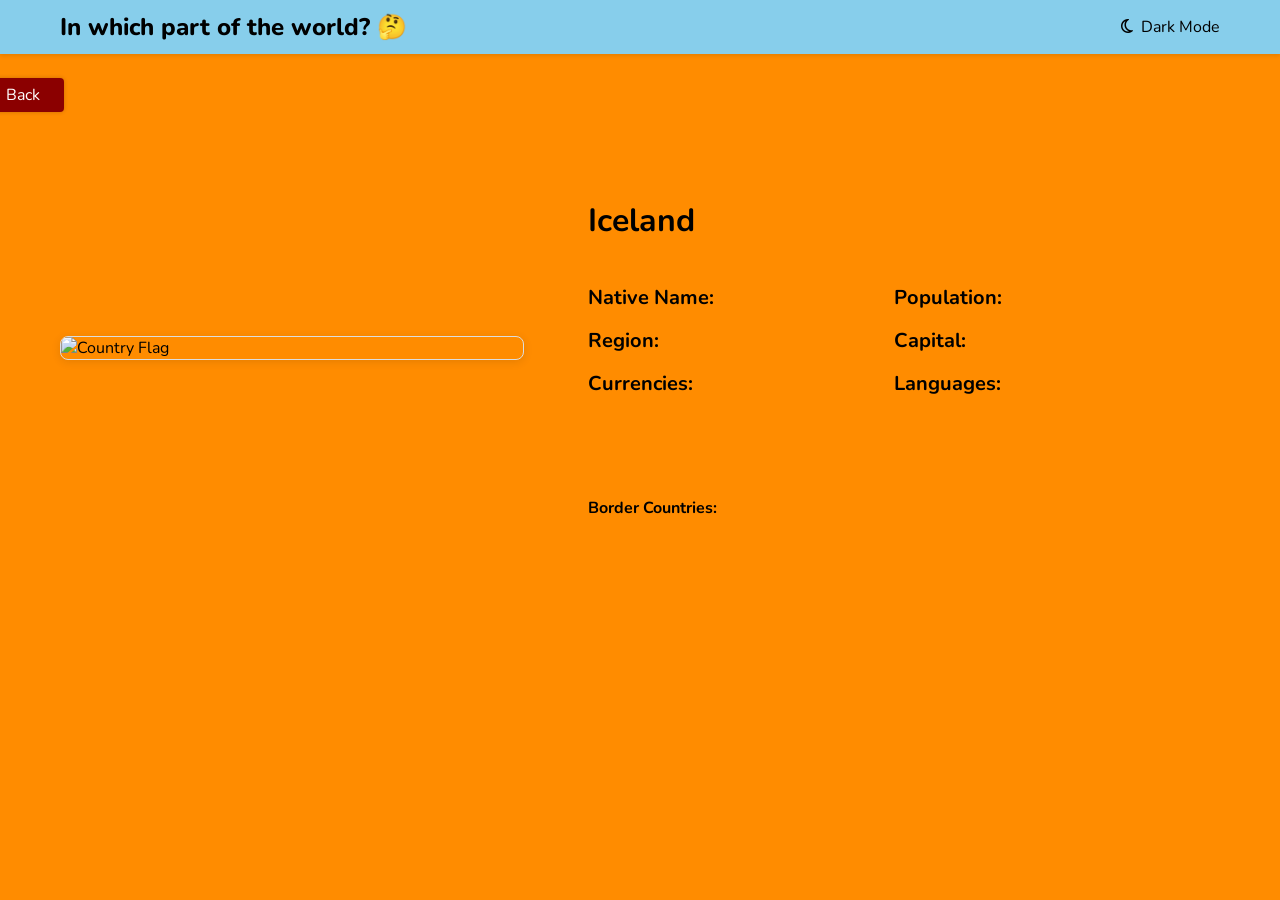
==== country.html @ f910740d "Add files via upload" ====
<!DOCTYPE html>
<html lang="en">
<head>
    <meta charset="UTF-8" />
    <meta http-equiv="X-UA-Compatible" content="IE=edge" />
    <meta name="viewport" content="width=device-width, initial-scale=1.0" />
    <title>Country</title>
    <link
      rel="stylesheet"
      href="https://cdnjs.cloudflare.com/ajax/libs/font-awesome/6.3.0/css/all.min.css"
      integrity="sha512-SzlrxWUlpfuzQ+pcUCosxcglQRNAq/DZjVsC0lE40xsADsfeQoEypE+enwcOiGjk/bSuGGKHEyjSoQ1zVisanQ=="
      crossorigin="anonymous"
      referrerpolicy="no-referrer"
    />
    <link
      href="https://fonts.googleapis.com/css?family=Nunito:300,regular,500,600,700,800"
      rel="stylesheet"
    />
    <link rel="stylesheet" href="style.css" />
    <link rel="stylesheet" href="country.css" />
    <script src="country.js" defer></script>
</head>
<body>
    <header class="header-container">
        <div class="header-content">
            <h2 class="title"><a href="/">In which part of the world? 🤔</a></h2>
            <p class="theme-changer"><i class="fa-regular fa-moon"></i>&nbsp;&nbsp;Dark Mode</p>
        </div>
    </header>
    <main>
        <div class="country-details-container">
            <span class="back-button" onclick="history.back()">
                <i class="fa-solid fa-arrow-left"></i>&nbsp; Back
            </span>
            <div class="country-details">
                <img src="" alt="Country Flag" />
                <div class="details-text-container">
                    <h1>Iceland</h1>
                    <div class="details-text">
                        <p><b>Native Name: </b><span class="native-name"></span></p>
                        <p><b>Population: </b><span class="population"></span></p>
                        <p><b>Region: </b><span class="region"></span></p>
                        <p><b>Capital: </b><span class="capital"></span></p>
                        <p><b>Currencies: </b><span class="currencies"></span></p>
                        <p><b>Languages: </b><span class="languages"></span></p>
                    </div>
                    <div class="border-countries"><b>Border Countries: </b>&nbsp;</div>
                </div>
            </div>
        </div>
    </main>
</body>
</html>
---- style.css ----
* {
    box-sizing: border-box;
}

body {
    background-color: darkorange;
    --text-color: black;
    --elements-color: white;
    margin: 0;
    font-family: Nunito, sans-serif;
    background-position: center; /* Center the image */
    color: var(--text-color);
}

body.dark {
    --background-color: hsl(207, 26%, 17%); 
    --text-color: white;
    --elements-color: hsl(209, 23%, 22%);
}

main {
    padding: 24px;
}

a {
    text-decoration-line: none;
    color: inherit;
}

.header-container {
    box-shadow: 0 2px 4px 0px rgba(0, 0, 0, 0.1);
    padding-inline: 24px;
    background-color: skyblue; /* Set header color to sky blue */
}

.header-content {
    display: flex;
    align-items: center;
    justify-content: space-between;
    max-width: 1200px;
    margin-inline: auto;
}

.title {
    font-weight: 800;
}

.theme-changer {
    cursor: pointer;
}

.countries-container {
    max-width: 1200px;
    margin-top: 16px;
    display: flex;
    gap: 64px;
    flex-wrap: wrap;
    margin-inline: auto;
    justify-content: space-between;
}

/* Updated country-card styles to make the container rounded */
.country-card {
    display: inline-block;
    width: 250px;
    border-radius: 50%; /* Changed to fully rounded shape */
    overflow: hidden;
    padding: 24px; /* Adjusted padding for rounded container */
    box-shadow: 0 0 8px 0px rgba(0, 0, 0, 0.2);
    transition: all 0.2s ease-in-out;
    background-color: var(--elements-color);
    text-align: center; /* Center text for rounded layout */
}

.country-card:hover {
    transform: scale(1.03);
    box-shadow: 0 0 16px 0px rgba(0, 0, 0, 0.2);
}

/* Adjust image inside the country-card to be circular */
.country-card img {
    width: 80px;
    height: 80px;
    border-radius: 50%; /* Rounded image inside the container */
    object-fit: cover;
    margin-bottom: 16px;
}

.card-title {
    font-size: 18px;
    margin-block: 16px;
}

.card-text {
    padding-inline: 16px;
}

.card-text p {
    margin-block: 8px;
}

.search-filter-container {
    max-width: 1200px;
    margin-inline: auto;
    margin-top: 16px;
    margin-bottom: 48px;
    display: flex;
    justify-content: center; /* Center the content */
    gap: 24px; /* Add some space between elements */
}

.search-and-filter {
    display: flex; /* Align items horizontally */
    align-items: center; /* Center vertically */
}

.search-container {
    display: flex; /* Flexbox to align input */
    align-items: center;
    box-shadow: 0 0 8px 0px rgba(0, 0, 0, 0.15);
    max-width: 350px;
    width: 100%;
    border-radius: 4px;
    overflow: hidden;
    background-color: #f5f5dc; /* Cream color for the search container */
    color: var(--text-color);
}

.search-container input {
    border: none;
    outline: none;
    padding: 16px;
    width: 100%; /* Full width for the input */
    background-color: inherit;
    color: inherit;
}

.search-container input::placeholder {
    color: #999;
}

/* Styles for filter by region button */
.filter-by-region {
    width: 250px;
    padding: 16px;
    border: none;
    outline: none;
    box-shadow: 0 0 8px 0px rgba(0, 0, 0, 0.15);
    border-radius: 4px;
    background-color: lightgreen; /* Pink color for the filter button */
    color: black;
    cursor: pointer;
    transition: background-color 0.3s ease;
}

.filter-by-region:hover {
    background-color: white; /* Change to white on hover */
}

@media (max-width: 768px) {
    .countries-container {
        justify-content: center;
    }

    .title {
        font-size: 16px;
    }

    .header-content p {
        font-size: 12px;
    }

    .search-filter-container {
        flex-direction: column;
    }
}
---- country.css ----
/* General Styles */
body {
    font-family: 'Nunito', sans-serif;
    margin: 0;
    padding: 0;
}

main {
    padding: 20px;
}

.header-container {
    box-shadow: 0 2px 4px 0px rgba(0, 0, 0, 0.1);
    padding-inline: 24px;
    background-color: skyblue; /* Header color */
}

.header-content {
    display: flex;
    justify-content: space-between;
    align-items: center;
    padding: 0 20px;
    max-width: 1200px;
    margin: 0 auto;
}

h2.title {
    margin: 0;
}

main {
    max-width: 1200px;
    margin: 40px auto;
}

/* Container for Country Details */
.country-details-container {
    max-width: 1200px;
    margin-inline: auto;
    margin-top: 32px;
    position: relative; /* Added for back button adjustment */
}

/* Back Button */
.back-button {
    padding: 6px 24px;
    box-shadow: 0 0 4px rgba(0, 0, 0, 0.2);
    border-radius: 4px;
    cursor: pointer;
    background-color: darkred; /* Brown back button */
    font-size: 16px;
    color: white; /* White text for contrast */
    display: inline-block;
    text-align: center;
    position: absolute;
    top: -100px; /* Moved upwards */
    left: -100px; /* Moved towards the left */
}

/* Country Details Layout */
.country-details {
    display: flex;
    align-items: center;
    gap: 64px;
    margin-top: 64px;
}

/* Country Flag */
.country-details img {
    width: 40%;
    border: 1px solid #ddd;
    border-radius: 8px;
    box-shadow: 0 2px 10px rgba(0, 0, 0, 0.1);
}

/* Country Info Text */
.details-text-container {
    flex-basis: 50%;
    display: flex;
    flex-direction: column;
    gap: 20px;
}

h1.country-name {
    font-size: 36px; /* Increased from 32px to 36px */
    margin-bottom: 20px;
}

/* Two-Column Layout for Country Details */
.details-text {
    display: grid;
    grid-template-columns: 1fr 1fr; /* Two equal columns */
    gap: 16px 32px; /* Gap between rows and columns */
    margin-bottom: 32px; /* Add space below */
}

.details-text p {
    margin: 0;
    font-size: 20px; /* Increased from 16px to 18px */
}

/* Border Countries */
.border-countries {
    margin-top: 48px;
    display: flex;
    align-items: flex-start;
    flex-wrap: wrap;
    gap: 8px;
}

.border-countries a {
    padding: 4px 16px;
    box-shadow: 0 0 4px rgba(0, 0, 0, 0.2);
    border-radius: 4px;
    font-size: 16px; /* Increased from 14px to 16px */
    background-color: var(--elements-color);
    color: var(--text-color);
}

/* Responsive Layout */
@media (max-width: 940px) {
    .country-details {
        flex-direction: column;
        align-items: flex-start;
        margin-top: 32px;
        gap: 16px;
    }

    .details-text {
        grid-template-columns: 1fr; /* Single column on smaller screens */
        gap: 16px;
    }

    .country-details img {
        width: 100%;
        max-width: 400px;
    }

    /* Adjust back button for smaller screens */
    .back-button {
        top: 20px; /* Slightly moved back button upwards */
        left: 20px; /* Moved towards the left */
    }
}
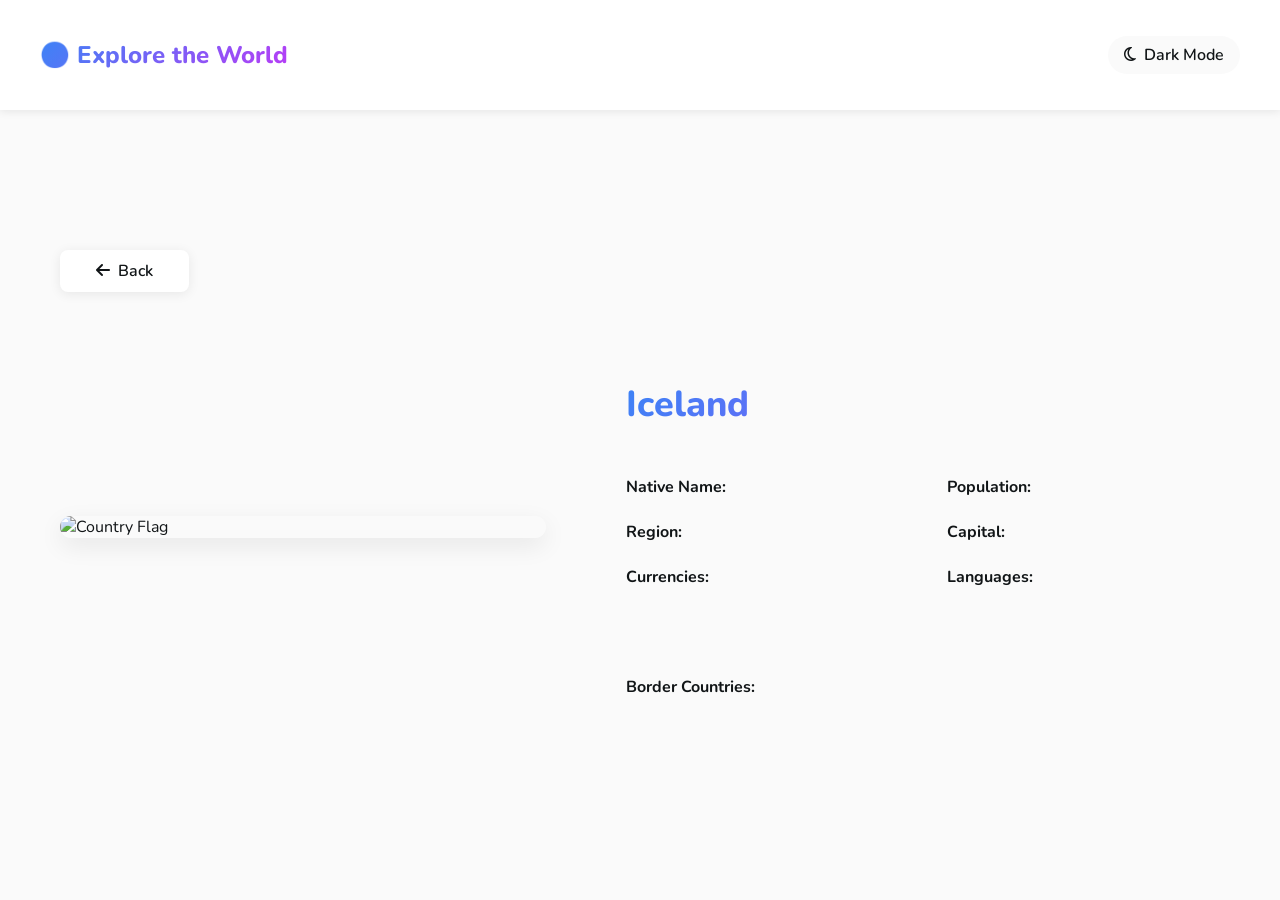
==== commit 091ffe4d: "Update country.html" ====
--- a/country.html
+++ b/country.html
@@ -23,8 +23,8 @@
 <body>
     <header class="header-container">
         <div class="header-content">
-            <h2 class="title"><a href="/">In which part of the world? 🤔</a></h2>
-            <p class="theme-changer"><i class="fa-regular fa-moon"></i>&nbsp;&nbsp;Dark Mode</p>
+            <h2 class="title"><a href="/index.html">🌍 Explore the World</a></h2>
+            <p class="theme-changer"><i class="fa-regular fa-moon"></i>&nbsp;&nbsp;<span class="theme-text">Dark Mode</span></p>
         </div>
     </header>
     <main>
--- a/style.css
+++ b/style.css
@@ -3,19 +3,24 @@
 }
 
 body {
-    background-color: darkorange;
-    --text-color: black;
-    --elements-color: white;
+    --background-color: hsl(0, 0%, 98%);
+    --text-color: hsl(200, 15%, 8%);
+    --elements-color: hsl(0, 0%, 100%);
+    --shadow-color: rgba(0, 0, 0, 0.08);
+    --accent-color: hsl(217, 91%, 60%);
     margin: 0;
     font-family: Nunito, sans-serif;
-    background-position: center; /* Center the image */
+    background-color: var(--background-color);
     color: var(--text-color);
+    transition: background-color 0.3s ease, color 0.3s ease;
 }
 
 body.dark {
     --background-color: hsl(207, 26%, 17%); 
-    --text-color: white;
+    --text-color: hsl(0, 0%, 100%);
     --elements-color: hsl(209, 23%, 22%);
+    --shadow-color: rgba(0, 0, 0, 0.3);
+    --accent-color: hsl(217, 91%, 70%);
 }
 
 main {
@@ -28,9 +33,13 @@
 }
 
 .header-container {
-    box-shadow: 0 2px 4px 0px rgba(0, 0, 0, 0.1);
+    box-shadow: 0 2px 8px var(--shadow-color);
     padding-inline: 24px;
-    background-color: skyblue; /* Set header color to sky blue */
+    background-color: var(--elements-color);
+    transition: background-color 0.3s ease, box-shadow 0.3s ease;
+    position: sticky;
+    top: 0;
+    z-index: 100;
 }
 
 .header-content {
@@ -39,138 +48,151 @@
     justify-content: space-between;
     max-width: 1200px;
     margin-inline: auto;
+    padding: 20px 0;
 }
 
 .title {
     font-weight: 800;
+    font-size: 24px;
+    background: linear-gradient(135deg, var(--accent-color), hsl(280, 91%, 60%));
+    -webkit-background-clip: text;
+    -webkit-text-fill-color: transparent;
+    background-clip: text;
+    transition: all 0.3s ease;
+}
+
+.title:hover {
+    transform: scale(1.02);
 }
 
 .theme-changer {
     cursor: pointer;
+    transition: opacity 0.2s ease, transform 0.2s ease;
+    font-weight: 600;
+    padding: 8px 16px;
+    border-radius: 20px;
+    background-color: var(--background-color);
+}
+
+.theme-changer:hover {
+    opacity: 0.8;
+    transform: translateY(-2px);
 }
 
 .countries-container {
     max-width: 1200px;
     margin-top: 16px;
-    display: flex;
-    gap: 64px;
-    flex-wrap: wrap;
+    display: grid;
+    grid-template-columns: repeat(auto-fill, minmax(260px, 1fr));
+    gap: 40px;
     margin-inline: auto;
-    justify-content: space-between;
 }
 
-/* Updated country-card styles to make the container rounded */
 .country-card {
     display: inline-block;
-    width: 250px;
-    border-radius: 50%; /* Changed to fully rounded shape */
+    border-radius: 12px;
     overflow: hidden;
-    padding: 24px; /* Adjusted padding for rounded container */
-    box-shadow: 0 0 8px 0px rgba(0, 0, 0, 0.2);
-    transition: all 0.2s ease-in-out;
+    box-shadow: 0 4px 16px var(--shadow-color);
+    transition: all 0.3s cubic-bezier(0.4, 0, 0.2, 1);
     background-color: var(--elements-color);
-    text-align: center; /* Center text for rounded layout */
 }
 
 .country-card:hover {
-    transform: scale(1.03);
-    box-shadow: 0 0 16px 0px rgba(0, 0, 0, 0.2);
+    transform: translateY(-8px);
+    box-shadow: 0 12px 24px var(--shadow-color);
 }
 
-/* Adjust image inside the country-card to be circular */
 .country-card img {
-    width: 80px;
-    height: 80px;
-    border-radius: 50%; /* Rounded image inside the container */
+    width: 100%;
+    height: 180px;
     object-fit: cover;
-    margin-bottom: 16px;
+    transition: transform 0.3s ease;
+}
+
+.country-card:hover img {
+    transform: scale(1.05);
 }
 
 .card-title {
-    font-size: 18px;
+    font-size: 20px;
+    font-weight: 800;
     margin-block: 16px;
+    color: var(--accent-color);
 }
 
 .card-text {
-    padding-inline: 16px;
+    padding: 24px;
+    padding-top: 16px;
 }
 
 .card-text p {
-    margin-block: 8px;
+    margin-block: 10px;
+    font-size: 14px;
+    line-height: 1.6;
 }
 
 .search-filter-container {
     max-width: 1200px;
     margin-inline: auto;
-    margin-top: 16px;
+    margin-top: 32px;
     margin-bottom: 48px;
     display: flex;
-    justify-content: center; /* Center the content */
-    gap: 24px; /* Add some space between elements */
+    justify-content: center;
+    align-items: center;
 }
 
-.search-and-filter {
-    display: flex; /* Align items horizontally */
-    align-items: center; /* Center vertically */
+.filter-by-region {
+    width: 500px;
+    padding: 18px 24px;
+    border: none;
+    outline: none;
+    box-shadow: 0 2px 12px var(--shadow-color);
+    border-radius: 8px;
+    background-color: var(--elements-color);
+    color: var(--text-color);
+    cursor: pointer;
+    transition: all 0.3s ease;
+    font-family: inherit;
+    font-size: 16px;
+    font-weight: 600;
+    text-align: center;
 }
 
-.search-container {
-    display: flex; /* Flexbox to align input */
-    align-items: center;
-    box-shadow: 0 0 8px 0px rgba(0, 0, 0, 0.15);
-    max-width: 350px;
-    width: 100%;
-    border-radius: 4px;
-    overflow: hidden;
-    background-color: #f5f5dc; /* Cream color for the search container */
-    color: var(--text-color);
-}
-
-.search-container input {
-    border: none;
-    outline: none;
-    padding: 16px;
-    width: 100%; /* Full width for the input */
-    background-color: inherit;
-    color: inherit;
-}
-
-.search-container input::placeholder {
-    color: #999;
-}
-
-/* Styles for filter by region button */
-.filter-by-region {
-    width: 250px;
-    padding: 16px;
-    border: none;
-    outline: none;
-    box-shadow: 0 0 8px 0px rgba(0, 0, 0, 0.15);
-    border-radius: 4px;
-    background-color: lightgreen; /* Pink color for the filter button */
-    color: black;
-    cursor: pointer;
-    transition: background-color 0.3s ease;
+.filter-by-region option {
+    text-align: center;
+    padding: 12px;
 }
 
 .filter-by-region:hover {
-    background-color: white; /* Change to white on hover */
+    box-shadow: 0 4px 20px var(--shadow-color);
+    transform: translateY(-2px);
 }
 
 @media (max-width: 768px) {
     .countries-container {
         justify-content: center;
+        gap: 24px;
+        grid-template-columns: repeat(auto-fill, minmax(240px, 1fr));
     }
 
     .title {
-        font-size: 16px;
+        font-size: 18px;
+    }
+
+    .header-content {
+        padding: 16px 0;
     }
 
     .header-content p {
-        font-size: 12px;
+        font-size: 13px;
     }
 
     .search-filter-container {
-        flex-direction: column;
+        padding: 0 20px;
+    }
+
+    .filter-by-region {
+        width: 100%;
+        max-width: 400px;
     }
 }
--- a/country.css
+++ b/country.css
@@ -1,8 +1,23 @@
-/* General Styles */
 body {
     font-family: 'Nunito', sans-serif;
     margin: 0;
     padding: 0;
+    --background-color: hsl(0, 0%, 98%);
+    --text-color: hsl(200, 15%, 8%);
+    --elements-color: hsl(0, 0%, 100%);
+    --shadow-color: rgba(0, 0, 0, 0.08);
+    --accent-color: hsl(217, 91%, 60%);
+    background-color: var(--background-color);
+    color: var(--text-color);
+    transition: background-color 0.3s ease, color 0.3s ease;
+}
+
+body.dark {
+    --background-color: hsl(207, 26%, 17%); 
+    --text-color: hsl(0, 0%, 100%);
+    --elements-color: hsl(209, 23%, 22%);
+    --shadow-color: rgba(0, 0, 0, 0.3);
+    --accent-color: hsl(217, 91%, 70%);
 }
 
 main {
@@ -10,22 +25,51 @@
 }
 
 .header-container {
-    box-shadow: 0 2px 4px 0px rgba(0, 0, 0, 0.1);
+    box-shadow: 0 2px 8px var(--shadow-color);
     padding-inline: 24px;
-    background-color: skyblue; /* Header color */
+    background-color: var(--elements-color);
+    transition: background-color 0.3s ease, box-shadow 0.3s ease;
+    position: sticky;
+    top: 0;
+    z-index: 100;
 }
 
 .header-content {
     display: flex;
     justify-content: space-between;
     align-items: center;
-    padding: 0 20px;
+    padding: 20px 0;
     max-width: 1200px;
     margin: 0 auto;
 }
 
 h2.title {
     margin: 0;
+    font-weight: 800;
+    font-size: 24px;
+    background: linear-gradient(135deg, var(--accent-color), hsl(280, 91%, 60%));
+    -webkit-background-clip: text;
+    -webkit-text-fill-color: transparent;
+    background-clip: text;
+    transition: all 0.3s ease;
+}
+
+h2.title:hover {
+    transform: scale(1.02);
+}
+
+.theme-changer {
+    cursor: pointer;
+    transition: opacity 0.2s ease, transform 0.2s ease;
+    font-weight: 600;
+    padding: 8px 16px;
+    border-radius: 20px;
+    background-color: var(--background-color);
+}
+
+.theme-changer:hover {
+    opacity: 0.8;
+    transform: translateY(-2px);
 }
 
 main {
@@ -33,112 +77,138 @@
     margin: 40px auto;
 }
 
-/* Container for Country Details */
 .country-details-container {
     max-width: 1200px;
     margin-inline: auto;
-    margin-top: 32px;
-    position: relative; /* Added for back button adjustment */
-}
-
-/* Back Button */
+    margin-top: 80px;
+    position: relative;
+}
+
 .back-button {
-    padding: 6px 24px;
-    box-shadow: 0 0 4px rgba(0, 0, 0, 0.2);
-    border-radius: 4px;
+    padding: 10px 36px;
+    box-shadow: 0 2px 12px var(--shadow-color);
+    border-radius: 8px;
     cursor: pointer;
-    background-color: darkred; /* Brown back button */
+    background-color: var(--elements-color);
     font-size: 16px;
-    color: white; /* White text for contrast */
+    font-weight: 600;
+    color: var(--text-color);
     display: inline-block;
     text-align: center;
-    position: absolute;
-    top: -100px; /* Moved upwards */
-    left: -100px; /* Moved towards the left */
-}
-
-/* Country Details Layout */
+    transition: all 0.3s cubic-bezier(0.4, 0, 0.2, 1);
+    border: none;
+}
+
+.back-button:hover {
+    box-shadow: 0 4px 20px var(--shadow-color);
+    transform: translateY(-3px);
+}
+
 .country-details {
     display: flex;
     align-items: center;
-    gap: 64px;
+    gap: 80px;
     margin-top: 64px;
 }
 
-/* Country Flag */
 .country-details img {
-    width: 40%;
-    border: 1px solid #ddd;
-    border-radius: 8px;
-    box-shadow: 0 2px 10px rgba(0, 0, 0, 0.1);
-}
-
-/* Country Info Text */
+    width: 45%;
+    border-radius: 12px;
+    box-shadow: 0 8px 24px var(--shadow-color);
+    transition: transform 0.3s ease;
+}
+
+.country-details img:hover {
+    transform: scale(1.02);
+}
+
 .details-text-container {
-    flex-basis: 50%;
+    flex-basis: 55%;
     display: flex;
     flex-direction: column;
     gap: 20px;
 }
 
-h1.country-name {
-    font-size: 36px; /* Increased from 32px to 36px */
-    margin-bottom: 20px;
-}
-
-/* Two-Column Layout for Country Details */
+h1 {
+    font-size: 36px;
+    font-weight: 800;
+    margin-bottom: 24px;
+    background: linear-gradient(135deg, var(--accent-color), hsl(280, 91%, 60%));
+    -webkit-background-clip: text;
+    -webkit-text-fill-color: transparent;
+    background-clip: text;
+}
+
 .details-text {
     display: grid;
-    grid-template-columns: 1fr 1fr; /* Two equal columns */
-    gap: 16px 32px; /* Gap between rows and columns */
-    margin-bottom: 32px; /* Add space below */
+    grid-template-columns: 1fr 1fr;
+    gap: 16px 48px;
+    margin-bottom: 32px;
 }
 
 .details-text p {
     margin: 0;
-    font-size: 20px; /* Increased from 16px to 18px */
-}
-
-/* Border Countries */
+    font-size: 16px;
+    line-height: 1.8;
+}
+
 .border-countries {
-    margin-top: 48px;
+    margin-top: 32px;
     display: flex;
     align-items: flex-start;
     flex-wrap: wrap;
-    gap: 8px;
+    gap: 12px;
+}
+
+.border-countries b {
+    margin-right: 8px;
+    font-size: 16px;
 }
 
 .border-countries a {
-    padding: 4px 16px;
-    box-shadow: 0 0 4px rgba(0, 0, 0, 0.2);
-    border-radius: 4px;
-    font-size: 16px; /* Increased from 14px to 16px */
+    padding: 8px 28px;
+    box-shadow: 0 2px 12px var(--shadow-color);
+    border-radius: 6px;
+    font-size: 14px;
+    font-weight: 600;
     background-color: var(--elements-color);
     color: var(--text-color);
-}
-
-/* Responsive Layout */
+    transition: all 0.3s cubic-bezier(0.4, 0, 0.2, 1);
+}
+
+.border-countries a:hover {
+    box-shadow: 0 4px 20px var(--shadow-color);
+    transform: translateY(-3px);
+    color: var(--accent-color);
+}
+
 @media (max-width: 940px) {
     .country-details {
         flex-direction: column;
         align-items: flex-start;
         margin-top: 32px;
-        gap: 16px;
+        gap: 40px;
     }
 
     .details-text {
-        grid-template-columns: 1fr; /* Single column on smaller screens */
-        gap: 16px;
+        grid-template-columns: 1fr;
+        gap: 12px;
     }
 
     .country-details img {
         width: 100%;
-        max-width: 400px;
-    }
-
-    /* Adjust back button for smaller screens */
-    .back-button {
-        top: 20px; /* Slightly moved back button upwards */
-        left: 20px; /* Moved towards the left */
-    }
-}
+        max-width: 100%;
+    }
+
+    .country-details-container {
+        margin-top: 40px;
+    }
+
+    h1 {
+        font-size: 28px;
+    }
+
+    h2.title {
+        font-size: 18px;
+    }
+}
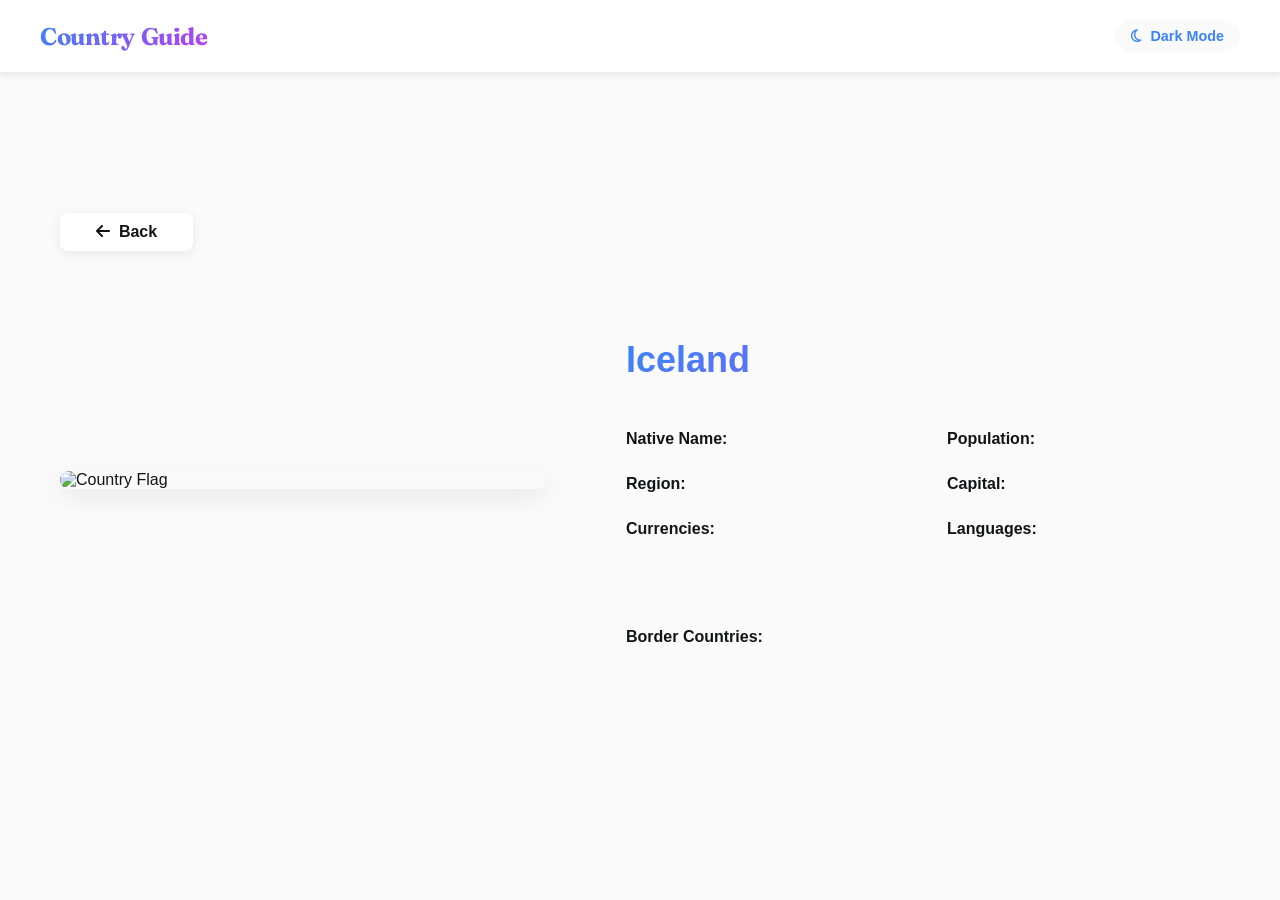
==== commit 2f9c8008: "Update country.html" ====
--- a/country.html
+++ b/country.html
@@ -4,7 +4,7 @@
     <meta charset="UTF-8" />
     <meta http-equiv="X-UA-Compatible" content="IE=edge" />
     <meta name="viewport" content="width=device-width, initial-scale=1.0" />
-    <title>Country</title>
+    <title>Country | Country Guide</title>
     <link
       rel="stylesheet"
       href="https://cdnjs.cloudflare.com/ajax/libs/font-awesome/6.3.0/css/all.min.css"
@@ -13,7 +13,7 @@
       referrerpolicy="no-referrer"
     />
     <link
-      href="https://fonts.googleapis.com/css?family=Nunito:300,regular,500,600,700,800"
+      href="https://fonts.googleapis.com/css2?family=Fraunces:opsz,wght@9..144,600;9..144,700&family=Inter:wght@400;500;600;700;800&display=swap"
       rel="stylesheet"
     />
     <link rel="stylesheet" href="style.css" />
@@ -23,7 +23,12 @@
 <body>
     <header class="header-container">
         <div class="header-content">
-            <h2 class="title"><a href="/index.html">🌍 Explore the World</a></h2>
+            <h2 class="title">
+                <a href="index.html" class="site-logo">
+                    <span class="logo-primary">Country</span>
+                    <span class="logo-accent">Guide</span>
+                </a>
+            </h2>
             <p class="theme-changer"><i class="fa-regular fa-moon"></i>&nbsp;&nbsp;<span class="theme-text">Dark Mode</span></p>
         </div>
     </header>
--- a/style.css
+++ b/style.css
@@ -3,196 +3,326 @@
 }
 
 body {
-    --background-color: hsl(0, 0%, 98%);
-    --text-color: hsl(200, 15%, 8%);
-    --elements-color: hsl(0, 0%, 100%);
-    --shadow-color: rgba(0, 0, 0, 0.08);
-    --accent-color: hsl(217, 91%, 60%);
+    --background-color: #f0f4f8;
+    --text-color: #1a2332;
+    --text-muted: #5a6a7e;
+    --elements-color: #ffffff;
+    --shadow-color: rgba(15, 23, 42, 0.08);
+    --accent-color: #3b82f6;
+    --accent-hover: #2563eb;
+    --accent-soft: rgba(59, 130, 246, 0.12);
+    --logo-accent: #0d9488;
+    --border-color: rgba(15, 23, 42, 0.08);
+    --hero-gradient: linear-gradient(135deg, #1e3a5f 0%, #2563eb 50%, #7c3aed 100%);
     margin: 0;
-    font-family: Nunito, sans-serif;
+    font-family: 'Inter', system-ui, sans-serif;
     background-color: var(--background-color);
     color: var(--text-color);
     transition: background-color 0.3s ease, color 0.3s ease;
+    min-height: 100vh;
 }
 
 body.dark {
-    --background-color: hsl(207, 26%, 17%); 
-    --text-color: hsl(0, 0%, 100%);
-    --elements-color: hsl(209, 23%, 22%);
-    --shadow-color: rgba(0, 0, 0, 0.3);
-    --accent-color: hsl(217, 91%, 70%);
-}
-
-main {
-    padding: 24px;
+    --background-color: #0f172a;
+    --text-color: #f1f5f9;
+    --text-muted: #94a3b8;
+    --elements-color: #1e293b;
+    --shadow-color: rgba(0, 0, 0, 0.35);
+    --accent-color: #60a5fa;
+    --accent-hover: #93c5fd;
+    --accent-soft: rgba(96, 165, 250, 0.15);
+    --logo-accent: #2dd4bf;
+    --border-color: rgba(255, 255, 255, 0.08);
+    --hero-gradient: linear-gradient(135deg, #0f172a 0%, #1e40af 50%, #6d28d9 100%);
 }
 
 a {
-    text-decoration-line: none;
+    text-decoration: none;
     color: inherit;
 }
 
 .header-container {
-    box-shadow: 0 2px 8px var(--shadow-color);
+    background-color: var(--elements-color);
+    border-bottom: 1px solid var(--border-color);
     padding-inline: 24px;
-    background-color: var(--elements-color);
-    transition: background-color 0.3s ease, box-shadow 0.3s ease;
     position: sticky;
     top: 0;
     z-index: 100;
+    backdrop-filter: blur(12px);
 }
 
 .header-content {
     display: flex;
     align-items: center;
     justify-content: space-between;
-    max-width: 1200px;
+    max-width: 1280px;
     margin-inline: auto;
-    padding: 20px 0;
+    padding: 18px 0;
 }
 
 .title {
-    font-weight: 800;
-    font-size: 24px;
-    background: linear-gradient(135deg, var(--accent-color), hsl(280, 91%, 60%));
-    -webkit-background-clip: text;
-    -webkit-text-fill-color: transparent;
-    background-clip: text;
-    transition: all 0.3s ease;
-}
-
-.title:hover {
-    transform: scale(1.02);
+    margin: 0;
+}
+
+.site-logo {
+    display: inline-flex;
+    align-items: baseline;
+    gap: 6px;
+    font-family: 'Fraunces', Georgia, serif;
+    font-size: 1.5rem;
+    font-weight: 700;
+    letter-spacing: -0.02em;
+    transition: opacity 0.2s ease;
+}
+
+.site-logo:hover {
+    opacity: 0.85;
+}
+
+.logo-primary {
+    color: var(--text-color);
+}
+
+.logo-accent {
+    color: var(--logo-accent);
 }
 
 .theme-changer {
     cursor: pointer;
-    transition: opacity 0.2s ease, transform 0.2s ease;
     font-weight: 600;
-    padding: 8px 16px;
-    border-radius: 20px;
-    background-color: var(--background-color);
+    font-size: 0.9rem;
+    padding: 10px 18px;
+    border-radius: 999px;
+    background-color: var(--accent-soft);
+    color: var(--accent-color);
+    transition: transform 0.2s ease, opacity 0.2s ease;
+    margin: 0;
 }
 
 .theme-changer:hover {
-    opacity: 0.8;
-    transform: translateY(-2px);
+    transform: translateY(-1px);
+    opacity: 0.9;
+}
+
+.hero {
+    background: var(--hero-gradient);
+    color: #fff;
+    padding: 56px 24px 64px;
+    text-align: center;
+}
+
+.hero-content {
+    max-width: 720px;
+    margin-inline: auto;
+}
+
+.hero h1 {
+    margin: 0 0 12px;
+    font-size: clamp(1.75rem, 4vw, 2.5rem);
+    font-weight: 800;
+    letter-spacing: -0.02em;
+}
+
+.hero p {
+    margin: 0;
+    font-size: 1.05rem;
+    opacity: 0.9;
+    line-height: 1.6;
+}
+
+main {
+    max-width: 1280px;
+    margin-inline: auto;
+    padding: 0 24px 64px;
+}
+
+.controls {
+    margin-top: -32px;
+    background: var(--elements-color);
+    border-radius: 16px;
+    padding: 28px;
+    box-shadow: 0 8px 32px var(--shadow-color);
+    border: 1px solid var(--border-color);
+    position: relative;
+    z-index: 2;
+}
+
+.search-box {
+    display: flex;
+    align-items: center;
+    gap: 12px;
+    background: var(--background-color);
+    border: 1px solid var(--border-color);
+    border-radius: 12px;
+    padding: 14px 18px;
+    margin-bottom: 24px;
+    transition: border-color 0.2s ease, box-shadow 0.2s ease;
+}
+
+.search-box:focus-within {
+    border-color: var(--accent-color);
+    box-shadow: 0 0 0 3px var(--accent-soft);
+}
+
+.search-box i {
+    color: var(--text-muted);
+}
+
+.search-input {
+    flex: 1;
+    border: none;
+    outline: none;
+    background: transparent;
+    font-family: inherit;
+    font-size: 1rem;
+    color: var(--text-color);
+}
+
+.search-input::placeholder {
+    color: var(--text-muted);
+}
+
+.continent-filters {
+    display: flex;
+    flex-wrap: wrap;
+    gap: 10px;
+}
+
+.continent-btn {
+    display: inline-flex;
+    align-items: center;
+    gap: 8px;
+    padding: 10px 18px;
+    border: 1px solid var(--border-color);
+    border-radius: 999px;
+    background: var(--background-color);
+    color: var(--text-color);
+    font-family: inherit;
+    font-size: 0.9rem;
+    font-weight: 600;
+    cursor: pointer;
+    transition: all 0.2s ease;
+}
+
+.continent-btn:hover {
+    border-color: var(--accent-color);
+    color: var(--accent-color);
+}
+
+.continent-btn.active {
+    background: var(--accent-color);
+    border-color: var(--accent-color);
+    color: #fff;
+    box-shadow: 0 4px 14px var(--accent-soft);
+}
+
+.country-count {
+    margin: 20px 0 0;
+    font-size: 0.9rem;
+    font-weight: 600;
+    color: var(--text-muted);
 }
 
 .countries-container {
-    max-width: 1200px;
-    margin-top: 16px;
     display: grid;
-    grid-template-columns: repeat(auto-fill, minmax(260px, 1fr));
-    gap: 40px;
-    margin-inline: auto;
+    grid-template-columns: repeat(auto-fill, minmax(280px, 1fr));
+    gap: 28px;
+    margin-top: 40px;
 }
 
 .country-card {
-    display: inline-block;
-    border-radius: 12px;
+    display: flex;
+    flex-direction: column;
+    border-radius: 16px;
     overflow: hidden;
+    background: var(--elements-color);
+    border: 1px solid var(--border-color);
     box-shadow: 0 4px 16px var(--shadow-color);
-    transition: all 0.3s cubic-bezier(0.4, 0, 0.2, 1);
-    background-color: var(--elements-color);
+    transition: transform 0.25s ease, box-shadow 0.25s ease;
 }
 
 .country-card:hover {
-    transform: translateY(-8px);
-    box-shadow: 0 12px 24px var(--shadow-color);
+    transform: translateY(-6px);
+    box-shadow: 0 16px 40px var(--shadow-color);
+}
+
+.card-flag {
+    overflow: hidden;
+    aspect-ratio: 16 / 10;
+    background: var(--background-color);
 }
 
 .country-card img {
     width: 100%;
-    height: 180px;
+    height: 100%;
     object-fit: cover;
-    transition: transform 0.3s ease;
+    transition: transform 0.35s ease;
 }
 
 .country-card:hover img {
-    transform: scale(1.05);
+    transform: scale(1.06);
+}
+
+.card-text {
+    padding: 20px 22px 24px;
 }
 
 .card-title {
-    font-size: 20px;
-    font-weight: 800;
-    margin-block: 16px;
-    color: var(--accent-color);
-}
-
-.card-text {
-    padding: 24px;
-    padding-top: 16px;
+    font-size: 1.15rem;
+    font-weight: 700;
+    margin: 0 0 14px;
+    color: var(--text-color);
 }
 
 .card-text p {
-    margin-block: 10px;
-    font-size: 14px;
-    line-height: 1.6;
-}
-
-.search-filter-container {
-    max-width: 1200px;
-    margin-inline: auto;
-    margin-top: 32px;
-    margin-bottom: 48px;
-    display: flex;
-    justify-content: center;
-    align-items: center;
-}
-
-.filter-by-region {
-    width: 500px;
-    padding: 18px 24px;
-    border: none;
-    outline: none;
-    box-shadow: 0 2px 12px var(--shadow-color);
-    border-radius: 8px;
-    background-color: var(--elements-color);
-    color: var(--text-color);
-    cursor: pointer;
-    transition: all 0.3s ease;
-    font-family: inherit;
-    font-size: 16px;
+    margin: 0 0 8px;
+    font-size: 0.875rem;
+    line-height: 1.5;
+    color: var(--text-muted);
+}
+
+.card-text p b {
+    color: var(--text-color);
     font-weight: 600;
+}
+
+.status-message {
+    grid-column: 1 / -1;
     text-align: center;
-}
-
-.filter-by-region option {
-    text-align: center;
-    padding: 12px;
-}
-
-.filter-by-region:hover {
-    box-shadow: 0 4px 20px var(--shadow-color);
-    transform: translateY(-2px);
+    padding: 48px 24px;
+    font-size: 1rem;
+    color: var(--text-muted);
+}
+
+.status-message.error {
+    color: #ef4444;
 }
 
 @media (max-width: 768px) {
+    .hero {
+        padding: 40px 20px 48px;
+    }
+
+    .controls {
+        padding: 20px;
+        margin-top: -24px;
+    }
+
+    .continent-filters {
+        gap: 8px;
+    }
+
+    .continent-btn {
+        padding: 8px 14px;
+        font-size: 0.85rem;
+    }
+
     .countries-container {
-        justify-content: center;
-        gap: 24px;
-        grid-template-columns: repeat(auto-fill, minmax(240px, 1fr));
-    }
-
-    .title {
-        font-size: 18px;
-    }
-
-    .header-content {
-        padding: 16px 0;
-    }
-
-    .header-content p {
-        font-size: 13px;
-    }
-
-    .search-filter-container {
-        padding: 0 20px;
-    }
-
-    .filter-by-region {
-        width: 100%;
-        max-width: 400px;
-    }
-}
+        grid-template-columns: 1fr;
+        gap: 20px;
+    }
+
+    main {
+        padding-inline: 16px;
+    }
+}
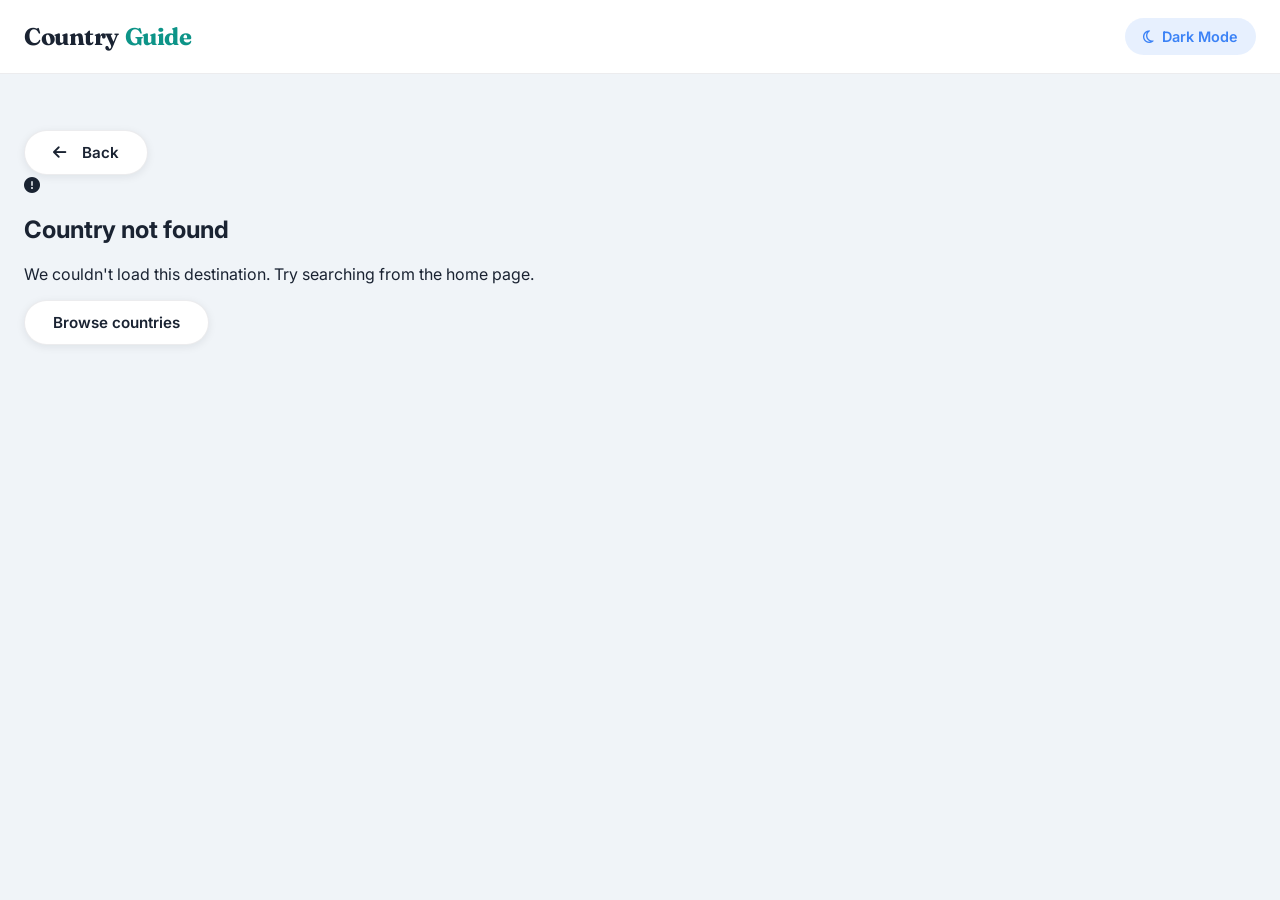
==== commit c9e1bcad: "Update country.html" ====
--- a/country.html
+++ b/country.html
@@ -18,6 +18,7 @@
     />
     <link rel="stylesheet" href="style.css" />
     <link rel="stylesheet" href="country.css" />
+    <script src="travel-apis.js" defer></script>
     <script src="country.js" defer></script>
 </head>
 <body>
@@ -32,25 +33,72 @@
             <p class="theme-changer"><i class="fa-regular fa-moon"></i>&nbsp;&nbsp;<span class="theme-text">Dark Mode</span></p>
         </div>
     </header>
+
     <main>
         <div class="country-details-container">
             <span class="back-button" onclick="history.back()">
                 <i class="fa-solid fa-arrow-left"></i>&nbsp; Back
             </span>
-            <div class="country-details">
-                <img src="" alt="Country Flag" />
-                <div class="details-text-container">
-                    <h1>Iceland</h1>
-                    <div class="details-text">
-                        <p><b>Native Name: </b><span class="native-name"></span></p>
-                        <p><b>Population: </b><span class="population"></span></p>
-                        <p><b>Region: </b><span class="region"></span></p>
-                        <p><b>Capital: </b><span class="capital"></span></p>
-                        <p><b>Currencies: </b><span class="currencies"></span></p>
-                        <p><b>Languages: </b><span class="languages"></span></p>
+
+            <div class="loading-state" id="loading-state">
+                <i class="fa-solid fa-spinner fa-spin"></i>
+                <p>Building your AI travel guide…</p>
+                <p style="font-size:0.85rem;margin-top:8px;opacity:0.7">Crafting attractions, food picks, local tips & more</p>
+            </div>
+
+            <div class="country-page" id="country-page" hidden>
+                <section class="country-hero">
+                    <img id="country-flag" src="" alt="Country flag" />
+                    <div class="hero-text">
+                        <h1 id="country-name">Country</h1>
+                        <p class="hero-meta" id="hero-meta"></p>
+                        <p class="hero-extract" id="hero-extract"></p>
+                        <div class="hero-badges" id="hero-badges"></div>
                     </div>
-                    <div class="border-countries"><b>Border Countries: </b>&nbsp;</div>
+                </section>
+
+                <nav class="guide-tabs" role="tablist" aria-label="Travel guide sections">
+                    <button class="guide-tab active" role="tab" aria-selected="true" aria-controls="panel-overview" data-tab="overview">
+                        <i class="fa-solid fa-compass"></i> Overview
+                    </button>
+                    <button class="guide-tab" role="tab" aria-selected="false" aria-controls="panel-attractions" data-tab="attractions">
+                        <i class="fa-solid fa-landmark"></i> Attractions
+                    </button>
+                    <button class="guide-tab" role="tab" aria-selected="false" aria-controls="panel-transport" data-tab="transport">
+                        <i class="fa-solid fa-train"></i> Transport
+                    </button>
+                    <button class="guide-tab" role="tab" aria-selected="false" aria-controls="panel-food" data-tab="food">
+                        <i class="fa-solid fa-utensils"></i> Food
+                    </button>
+                    <button class="guide-tab" role="tab" aria-selected="false" aria-controls="panel-tips" data-tab="tips">
+                        <i class="fa-solid fa-lightbulb"></i> Tips
+                    </button>
+                </nav>
+
+                <div class="guide-panels">
+                    <section class="guide-panel active" id="panel-overview" role="tabpanel">
+                        <div class="panel-grid" id="overview-content"></div>
+                    </section>
+                    <section class="guide-panel" id="panel-attractions" role="tabpanel" hidden>
+                        <div id="attractions-content"></div>
+                    </section>
+                    <section class="guide-panel" id="panel-transport" role="tabpanel" hidden>
+                        <div id="transport-content"></div>
+                    </section>
+                    <section class="guide-panel" id="panel-food" role="tabpanel" hidden>
+                        <div id="food-content"></div>
+                    </section>
+                    <section class="guide-panel" id="panel-tips" role="tabpanel" hidden>
+                        <div id="tips-content" class="accordion-group"></div>
+                    </section>
                 </div>
+            </div>
+
+            <div class="error-state" id="error-state" hidden>
+                <i class="fa-solid fa-circle-exclamation"></i>
+                <h2>Country not found</h2>
+                <p>We couldn't load this destination. Try searching from the home page.</p>
+                <a href="index.html" class="back-button">Browse countries</a>
             </div>
         </div>
     </main>
--- a/country.css
+++ b/country.css
@@ -1,34 +1,38 @@
 body {
-    font-family: 'Nunito', sans-serif;
+    font-family: 'Inter', system-ui, sans-serif;
     margin: 0;
     padding: 0;
-    --background-color: hsl(0, 0%, 98%);
-    --text-color: hsl(200, 15%, 8%);
-    --elements-color: hsl(0, 0%, 100%);
-    --shadow-color: rgba(0, 0, 0, 0.08);
-    --accent-color: hsl(217, 91%, 60%);
+    --background-color: #f0f4f8;
+    --text-color: #1a2332;
+    --text-muted: #5a6a7e;
+    --elements-color: #ffffff;
+    --shadow-color: rgba(15, 23, 42, 0.08);
+    --accent-color: #3b82f6;
+    --accent-soft: rgba(59, 130, 246, 0.12);
+    --logo-accent: #0d9488;
+    --border-color: rgba(15, 23, 42, 0.08);
     background-color: var(--background-color);
     color: var(--text-color);
     transition: background-color 0.3s ease, color 0.3s ease;
+    min-height: 100vh;
 }
 
 body.dark {
-    --background-color: hsl(207, 26%, 17%); 
-    --text-color: hsl(0, 0%, 100%);
-    --elements-color: hsl(209, 23%, 22%);
-    --shadow-color: rgba(0, 0, 0, 0.3);
-    --accent-color: hsl(217, 91%, 70%);
-}
-
-main {
-    padding: 20px;
+    --background-color: #0f172a;
+    --text-color: #f1f5f9;
+    --text-muted: #94a3b8;
+    --elements-color: #1e293b;
+    --shadow-color: rgba(0, 0, 0, 0.35);
+    --accent-color: #60a5fa;
+    --accent-soft: rgba(96, 165, 250, 0.15);
+    --logo-accent: #2dd4bf;
+    --border-color: rgba(255, 255, 255, 0.08);
 }
 
 .header-container {
-    box-shadow: 0 2px 8px var(--shadow-color);
+    background-color: var(--elements-color);
+    border-bottom: 1px solid var(--border-color);
     padding-inline: 24px;
-    background-color: var(--elements-color);
-    transition: background-color 0.3s ease, box-shadow 0.3s ease;
     position: sticky;
     top: 0;
     z-index: 100;
@@ -38,177 +42,189 @@
     display: flex;
     justify-content: space-between;
     align-items: center;
-    padding: 20px 0;
-    max-width: 1200px;
+    padding: 18px 0;
+    max-width: 1280px;
     margin: 0 auto;
 }
 
 h2.title {
     margin: 0;
+}
+
+.site-logo {
+    display: inline-flex;
+    align-items: baseline;
+    gap: 6px;
+    font-family: 'Fraunces', Georgia, serif;
+    font-size: 1.5rem;
+    font-weight: 700;
+    letter-spacing: -0.02em;
+    transition: opacity 0.2s ease;
+}
+
+.site-logo:hover {
+    opacity: 0.85;
+}
+
+.logo-primary {
+    color: var(--text-color);
+}
+
+.logo-accent {
+    color: var(--logo-accent);
+}
+
+.theme-changer {
+    cursor: pointer;
+    font-weight: 600;
+    font-size: 0.9rem;
+    padding: 10px 18px;
+    border-radius: 999px;
+    background-color: var(--accent-soft);
+    color: var(--accent-color);
+    transition: transform 0.2s ease, opacity 0.2s ease;
+    margin: 0;
+}
+
+.theme-changer:hover {
+    transform: translateY(-1px);
+    opacity: 0.9;
+}
+
+main {
+    max-width: 1280px;
+    margin: 0 auto;
+    padding: 40px 24px 64px;
+}
+
+.country-details-container {
+    margin-top: 16px;
+}
+
+.back-button {
+    padding: 12px 28px;
+    border-radius: 999px;
+    cursor: pointer;
+    background-color: var(--elements-color);
+    font-size: 0.95rem;
+    font-weight: 600;
+    color: var(--text-color);
+    display: inline-flex;
+    align-items: center;
+    gap: 8px;
+    border: 1px solid var(--border-color);
+    box-shadow: 0 2px 8px var(--shadow-color);
+    transition: all 0.2s ease;
+}
+
+.back-button:hover {
+    border-color: var(--accent-color);
+    color: var(--accent-color);
+    transform: translateX(-2px);
+}
+
+.country-details {
+    display: flex;
+    align-items: flex-start;
+    gap: 64px;
+    margin-top: 48px;
+}
+
+.country-details img {
+    width: 42%;
+    border-radius: 16px;
+    box-shadow: 0 12px 40px var(--shadow-color);
+    border: 1px solid var(--border-color);
+}
+
+.details-text-container {
+    flex: 1;
+}
+
+h1 {
+    font-size: clamp(2rem, 4vw, 2.75rem);
     font-weight: 800;
-    font-size: 24px;
-    background: linear-gradient(135deg, var(--accent-color), hsl(280, 91%, 60%));
+    margin: 0 0 28px;
+    letter-spacing: -0.02em;
+    background: linear-gradient(135deg, var(--accent-color), #a855f7);
     -webkit-background-clip: text;
     -webkit-text-fill-color: transparent;
     background-clip: text;
-    transition: all 0.3s ease;
-}
-
-h2.title:hover {
-    transform: scale(1.02);
-}
-
-.theme-changer {
-    cursor: pointer;
-    transition: opacity 0.2s ease, transform 0.2s ease;
-    font-weight: 600;
-    padding: 8px 16px;
-    border-radius: 20px;
-    background-color: var(--background-color);
-}
-
-.theme-changer:hover {
-    opacity: 0.8;
-    transform: translateY(-2px);
-}
-
-main {
-    max-width: 1200px;
-    margin: 40px auto;
-}
-
-.country-details-container {
-    max-width: 1200px;
-    margin-inline: auto;
-    margin-top: 80px;
-    position: relative;
-}
-
-.back-button {
-    padding: 10px 36px;
-    box-shadow: 0 2px 12px var(--shadow-color);
-    border-radius: 8px;
-    cursor: pointer;
-    background-color: var(--elements-color);
-    font-size: 16px;
-    font-weight: 600;
-    color: var(--text-color);
-    display: inline-block;
-    text-align: center;
-    transition: all 0.3s cubic-bezier(0.4, 0, 0.2, 1);
-    border: none;
-}
-
-.back-button:hover {
-    box-shadow: 0 4px 20px var(--shadow-color);
-    transform: translateY(-3px);
-}
-
-.country-details {
-    display: flex;
-    align-items: center;
-    gap: 80px;
-    margin-top: 64px;
-}
-
-.country-details img {
-    width: 45%;
-    border-radius: 12px;
-    box-shadow: 0 8px 24px var(--shadow-color);
-    transition: transform 0.3s ease;
-}
-
-.country-details img:hover {
-    transform: scale(1.02);
-}
-
-.details-text-container {
-    flex-basis: 55%;
-    display: flex;
-    flex-direction: column;
-    gap: 20px;
-}
-
-h1 {
-    font-size: 36px;
-    font-weight: 800;
-    margin-bottom: 24px;
-    background: linear-gradient(135deg, var(--accent-color), hsl(280, 91%, 60%));
-    -webkit-background-clip: text;
-    -webkit-text-fill-color: transparent;
-    background-clip: text;
 }
 
 .details-text {
     display: grid;
     grid-template-columns: 1fr 1fr;
-    gap: 16px 48px;
+    gap: 16px 40px;
     margin-bottom: 32px;
 }
 
 .details-text p {
     margin: 0;
-    font-size: 16px;
-    line-height: 1.8;
+    font-size: 0.95rem;
+    line-height: 1.7;
+    color: var(--text-muted);
+}
+
+.details-text p b {
+    display: block;
+    color: var(--text-color);
+    font-weight: 600;
+    margin-bottom: 2px;
+    font-size: 0.8rem;
+    text-transform: uppercase;
+    letter-spacing: 0.04em;
 }
 
 .border-countries {
-    margin-top: 32px;
     display: flex;
-    align-items: flex-start;
+    align-items: center;
     flex-wrap: wrap;
-    gap: 12px;
+    gap: 10px;
 }
 
 .border-countries b {
-    margin-right: 8px;
-    font-size: 16px;
+    font-size: 0.8rem;
+    text-transform: uppercase;
+    letter-spacing: 0.04em;
+    color: var(--text-color);
+    margin-right: 4px;
 }
 
 .border-countries a {
-    padding: 8px 28px;
-    box-shadow: 0 2px 12px var(--shadow-color);
-    border-radius: 6px;
-    font-size: 14px;
+    padding: 8px 18px;
+    border-radius: 999px;
+    font-size: 0.85rem;
     font-weight: 600;
     background-color: var(--elements-color);
     color: var(--text-color);
-    transition: all 0.3s cubic-bezier(0.4, 0, 0.2, 1);
+    border: 1px solid var(--border-color);
+    transition: all 0.2s ease;
 }
 
 .border-countries a:hover {
-    box-shadow: 0 4px 20px var(--shadow-color);
-    transform: translateY(-3px);
+    border-color: var(--accent-color);
     color: var(--accent-color);
+    transform: translateY(-2px);
 }
 
 @media (max-width: 940px) {
     .country-details {
         flex-direction: column;
-        align-items: flex-start;
+        gap: 32px;
         margin-top: 32px;
-        gap: 40px;
     }
 
     .details-text {
         grid-template-columns: 1fr;
-        gap: 12px;
+        gap: 16px;
     }
 
     .country-details img {
         width: 100%;
-        max-width: 100%;
-    }
-
-    .country-details-container {
-        margin-top: 40px;
-    }
-
-    h1 {
-        font-size: 28px;
-    }
-
-    h2.title {
-        font-size: 18px;
-    }
-}
+    }
+
+    main {
+        padding: 24px 16px 48px;
+    }
+}
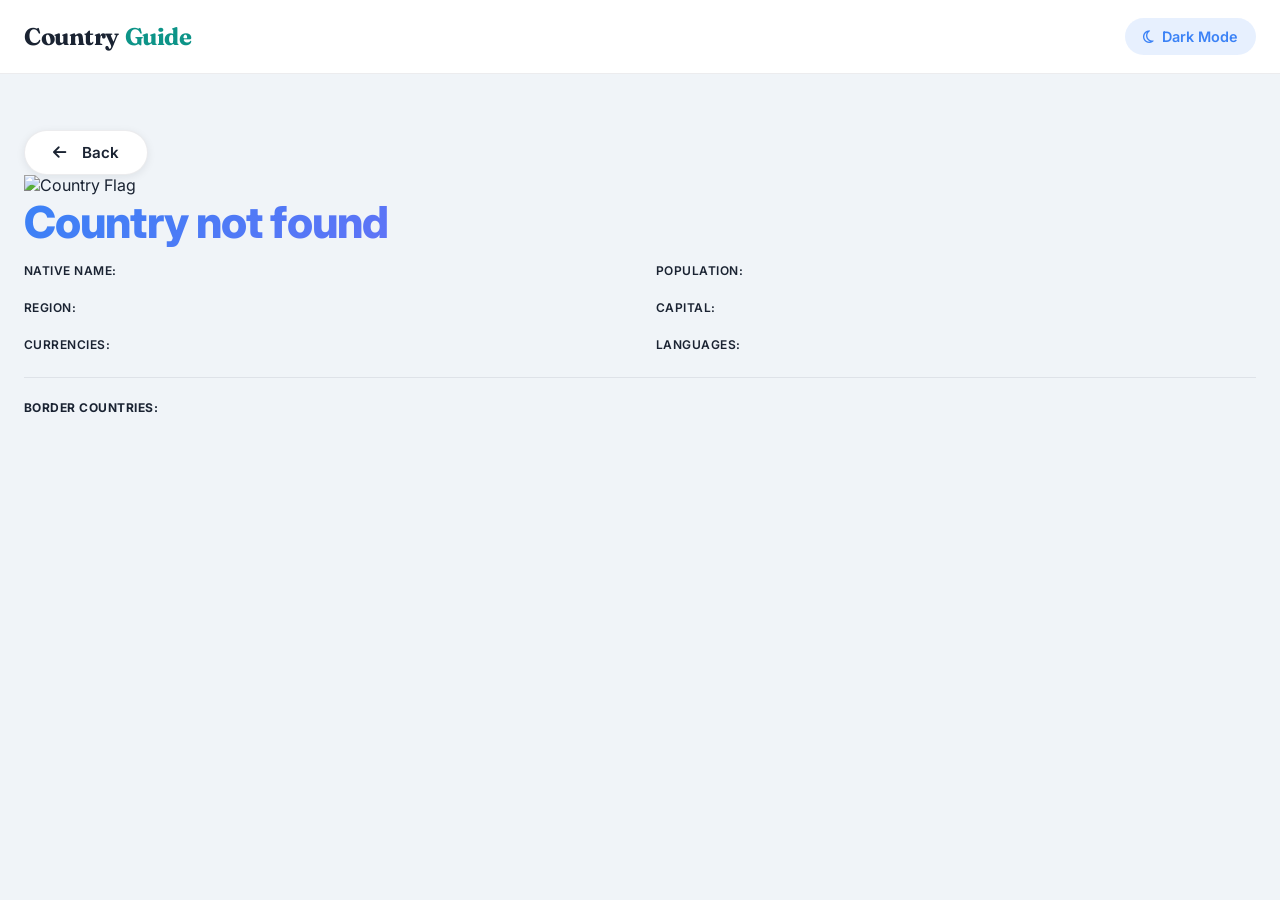
==== commit 643c8935: "Update country.html" ====
--- a/country.html
+++ b/country.html
@@ -18,7 +18,6 @@
     />
     <link rel="stylesheet" href="style.css" />
     <link rel="stylesheet" href="country.css" />
-    <script src="travel-apis.js" defer></script>
     <script src="country.js" defer></script>
 </head>
 <body>
@@ -33,72 +32,25 @@
             <p class="theme-changer"><i class="fa-regular fa-moon"></i>&nbsp;&nbsp;<span class="theme-text">Dark Mode</span></p>
         </div>
     </header>
-
     <main>
         <div class="country-details-container">
             <span class="back-button" onclick="history.back()">
                 <i class="fa-solid fa-arrow-left"></i>&nbsp; Back
             </span>
-
-            <div class="loading-state" id="loading-state">
-                <i class="fa-solid fa-spinner fa-spin"></i>
-                <p>Building your AI travel guide…</p>
-                <p style="font-size:0.85rem;margin-top:8px;opacity:0.7">Crafting attractions, food picks, local tips & more</p>
-            </div>
-
-            <div class="country-page" id="country-page" hidden>
-                <section class="country-hero">
-                    <img id="country-flag" src="" alt="Country flag" />
-                    <div class="hero-text">
-                        <h1 id="country-name">Country</h1>
-                        <p class="hero-meta" id="hero-meta"></p>
-                        <p class="hero-extract" id="hero-extract"></p>
-                        <div class="hero-badges" id="hero-badges"></div>
+            <div class="country-details">
+                <img src="" alt="Country Flag" />
+                <div class="details-text-container">
+                    <h1>Iceland</h1>
+                    <div class="details-text">
+                        <p><b>Native Name: </b><span class="native-name"></span></p>
+                        <p><b>Population: </b><span class="population"></span></p>
+                        <p><b>Region: </b><span class="region"></span></p>
+                        <p><b>Capital: </b><span class="capital"></span></p>
+                        <p><b>Currencies: </b><span class="currencies"></span></p>
+                        <p><b>Languages: </b><span class="languages"></span></p>
                     </div>
-                </section>
-
-                <nav class="guide-tabs" role="tablist" aria-label="Travel guide sections">
-                    <button class="guide-tab active" role="tab" aria-selected="true" aria-controls="panel-overview" data-tab="overview">
-                        <i class="fa-solid fa-compass"></i> Overview
-                    </button>
-                    <button class="guide-tab" role="tab" aria-selected="false" aria-controls="panel-attractions" data-tab="attractions">
-                        <i class="fa-solid fa-landmark"></i> Attractions
-                    </button>
-                    <button class="guide-tab" role="tab" aria-selected="false" aria-controls="panel-transport" data-tab="transport">
-                        <i class="fa-solid fa-train"></i> Transport
-                    </button>
-                    <button class="guide-tab" role="tab" aria-selected="false" aria-controls="panel-food" data-tab="food">
-                        <i class="fa-solid fa-utensils"></i> Food
-                    </button>
-                    <button class="guide-tab" role="tab" aria-selected="false" aria-controls="panel-tips" data-tab="tips">
-                        <i class="fa-solid fa-lightbulb"></i> Tips
-                    </button>
-                </nav>
-
-                <div class="guide-panels">
-                    <section class="guide-panel active" id="panel-overview" role="tabpanel">
-                        <div class="panel-grid" id="overview-content"></div>
-                    </section>
-                    <section class="guide-panel" id="panel-attractions" role="tabpanel" hidden>
-                        <div id="attractions-content"></div>
-                    </section>
-                    <section class="guide-panel" id="panel-transport" role="tabpanel" hidden>
-                        <div id="transport-content"></div>
-                    </section>
-                    <section class="guide-panel" id="panel-food" role="tabpanel" hidden>
-                        <div id="food-content"></div>
-                    </section>
-                    <section class="guide-panel" id="panel-tips" role="tabpanel" hidden>
-                        <div id="tips-content" class="accordion-group"></div>
-                    </section>
+                    <div class="border-countries"><b>Border Countries: </b>&nbsp;</div>
                 </div>
-            </div>
-
-            <div class="error-state" id="error-state" hidden>
-                <i class="fa-solid fa-circle-exclamation"></i>
-                <h2>Country not found</h2>
-                <p>We couldn't load this destination. Try searching from the home page.</p>
-                <a href="index.html" class="back-button">Browse countries</a>
             </div>
         </div>
     </main>
--- a/country.css
+++ b/country.css
@@ -11,6 +11,9 @@
     --accent-soft: rgba(59, 130, 246, 0.12);
     --logo-accent: #0d9488;
     --border-color: rgba(15, 23, 42, 0.08);
+    --success-soft: rgba(13, 148, 136, 0.12);
+    --warning-soft: rgba(245, 158, 11, 0.12);
+    --danger-soft: rgba(239, 68, 68, 0.1);
     background-color: var(--background-color);
     color: var(--text-color);
     transition: background-color 0.3s ease, color 0.3s ease;
@@ -27,6 +30,9 @@
     --accent-soft: rgba(96, 165, 250, 0.15);
     --logo-accent: #2dd4bf;
     --border-color: rgba(255, 255, 255, 0.08);
+    --success-soft: rgba(45, 212, 191, 0.12);
+    --warning-soft: rgba(251, 191, 36, 0.12);
+    --danger-soft: rgba(248, 113, 113, 0.1);
 }
 
 .header-container {
@@ -115,6 +121,7 @@
     border: 1px solid var(--border-color);
     box-shadow: 0 2px 8px var(--shadow-color);
     transition: all 0.2s ease;
+    text-decoration: none;
 }
 
 .back-button:hover {
@@ -123,28 +130,58 @@
     transform: translateX(-2px);
 }
 
-.country-details {
+/* Loading & error */
+
+.loading-state,
+.error-state {
+    text-align: center;
+    padding: 80px 24px;
+    color: var(--text-muted);
+}
+
+.loading-state i,
+.error-state i {
+    font-size: 2.5rem;
+    color: var(--accent-color);
+    margin-bottom: 16px;
+}
+
+.error-state h2 {
+    margin: 0 0 8px;
+    color: var(--text-color);
+}
+
+.error-state p {
+    margin: 0 0 24px;
+}
+
+/* Hero */
+
+.country-hero {
     display: flex;
     align-items: flex-start;
-    gap: 64px;
-    margin-top: 48px;
-}
-
-.country-details img {
-    width: 42%;
+    gap: 40px;
+    margin-top: 40px;
+    margin-bottom: 32px;
+}
+
+.country-hero img {
+    width: 280px;
+    flex-shrink: 0;
     border-radius: 16px;
     box-shadow: 0 12px 40px var(--shadow-color);
     border: 1px solid var(--border-color);
 }
 
-.details-text-container {
+.hero-text {
     flex: 1;
+    min-width: 0;
 }
 
 h1 {
     font-size: clamp(2rem, 4vw, 2.75rem);
     font-weight: 800;
-    margin: 0 0 28px;
+    margin: 0 0 12px;
     letter-spacing: -0.02em;
     background: linear-gradient(135deg, var(--accent-color), #a855f7);
     -webkit-background-clip: text;
@@ -152,17 +189,206 @@
     background-clip: text;
 }
 
+.hero-meta {
+    margin: 0 0 16px;
+    font-size: 0.95rem;
+    font-weight: 600;
+    color: var(--text-muted);
+}
+
+.hero-extract {
+    margin: 0 0 20px;
+    font-size: 0.95rem;
+    line-height: 1.7;
+    color: var(--text-muted);
+}
+
+.hero-badges {
+    display: flex;
+    flex-wrap: wrap;
+    gap: 10px;
+}
+
+.badge {
+    display: inline-flex;
+    align-items: center;
+    gap: 6px;
+    padding: 6px 14px;
+    border-radius: 999px;
+    font-size: 0.8rem;
+    font-weight: 600;
+    background: var(--elements-color);
+    border: 1px solid var(--border-color);
+    color: var(--text-muted);
+}
+
+.badge-accent {
+    background: var(--accent-soft);
+    color: var(--accent-color);
+    border-color: transparent;
+}
+
+.badge-must {
+    background: var(--accent-soft);
+    color: var(--accent-color);
+    border-color: transparent;
+}
+
+.badge-gem {
+    background: var(--success-soft);
+    color: var(--logo-accent);
+    border-color: transparent;
+}
+
+.badge-budget {
+    background: var(--warning-soft);
+    color: #d97706;
+    border-color: transparent;
+}
+
+body.dark .badge-budget {
+    color: #fbbf24;
+}
+
+.badge-avail {
+    text-transform: capitalize;
+    margin-bottom: 8px;
+}
+
+.badge-excellent {
+    background: var(--success-soft);
+    color: var(--logo-accent);
+    border-color: transparent;
+}
+
+.badge-good {
+    background: var(--accent-soft);
+    color: var(--accent-color);
+    border-color: transparent;
+}
+
+.badge-limited {
+    background: var(--warning-soft);
+    color: #d97706;
+    border-color: transparent;
+}
+
+/* Tabs */
+
+.guide-tabs {
+    display: flex;
+    gap: 8px;
+    overflow-x: auto;
+    padding-bottom: 4px;
+    margin-bottom: 24px;
+    -webkit-overflow-scrolling: touch;
+    scrollbar-width: none;
+}
+
+.guide-tabs::-webkit-scrollbar {
+    display: none;
+}
+
+.guide-tab {
+    display: inline-flex;
+    align-items: center;
+    gap: 8px;
+    padding: 12px 20px;
+    border: 1px solid var(--border-color);
+    border-radius: 999px;
+    background: var(--elements-color);
+    color: var(--text-muted);
+    font-family: inherit;
+    font-size: 0.875rem;
+    font-weight: 600;
+    cursor: pointer;
+    white-space: nowrap;
+    transition: all 0.2s ease;
+    flex-shrink: 0;
+}
+
+.guide-tab:hover {
+    border-color: var(--accent-color);
+    color: var(--accent-color);
+}
+
+.guide-tab.active {
+    background: var(--accent-color);
+    border-color: var(--accent-color);
+    color: #fff;
+    box-shadow: 0 4px 14px var(--accent-soft);
+}
+
+.guide-tab i {
+    font-size: 0.85rem;
+}
+
+/* Panels */
+
+.guide-panels {
+    margin-top: 8px;
+}
+
+.guide-panel {
+    animation: fadeIn 0.25s ease;
+}
+
+@keyframes fadeIn {
+    from { opacity: 0; transform: translateY(6px); }
+    to { opacity: 1; transform: translateY(0); }
+}
+
+.panel-grid {
+    display: grid;
+    grid-template-columns: 1fr 1fr;
+    gap: 24px;
+}
+
+.info-card {
+    background: var(--elements-color);
+    border: 1px solid var(--border-color);
+    border-radius: 16px;
+    padding: 24px;
+    box-shadow: 0 4px 16px var(--shadow-color);
+}
+
+.info-card.full-width {
+    grid-column: 1 / -1;
+}
+
+.info-card h3,
+.section-block h3 {
+    margin: 0 0 16px;
+    font-size: 1.1rem;
+    font-weight: 700;
+    display: flex;
+    align-items: center;
+    gap: 10px;
+    color: var(--text-color);
+}
+
+.info-card h3 i,
+.section-block h3 i {
+    color: var(--accent-color);
+}
+
+.card-summary {
+    margin: 0 0 20px;
+    font-size: 0.9rem;
+    line-height: 1.6;
+    color: var(--text-muted);
+}
+
 .details-text {
     display: grid;
     grid-template-columns: 1fr 1fr;
-    gap: 16px 40px;
-    margin-bottom: 32px;
+    gap: 16px 32px;
 }
 
 .details-text p {
     margin: 0;
-    font-size: 0.95rem;
-    line-height: 1.7;
+    font-size: 0.9rem;
+    line-height: 1.6;
     color: var(--text-muted);
 }
 
@@ -171,7 +397,7 @@
     color: var(--text-color);
     font-weight: 600;
     margin-bottom: 2px;
-    font-size: 0.8rem;
+    font-size: 0.75rem;
     text-transform: uppercase;
     letter-spacing: 0.04em;
 }
@@ -181,50 +407,406 @@
     align-items: center;
     flex-wrap: wrap;
     gap: 10px;
+    margin-top: 20px;
+    padding-top: 20px;
+    border-top: 1px solid var(--border-color);
 }
 
 .border-countries b {
-    font-size: 0.8rem;
+    font-size: 0.75rem;
     text-transform: uppercase;
     letter-spacing: 0.04em;
     color: var(--text-color);
-    margin-right: 4px;
 }
 
 .border-countries a {
-    padding: 8px 18px;
+    padding: 6px 16px;
     border-radius: 999px;
     font-size: 0.85rem;
     font-weight: 600;
-    background-color: var(--elements-color);
+    background-color: var(--background-color);
     color: var(--text-color);
     border: 1px solid var(--border-color);
+    text-decoration: none;
     transition: all 0.2s ease;
 }
 
 .border-countries a:hover {
     border-color: var(--accent-color);
     color: var(--accent-color);
-    transform: translateY(-2px);
-}
+}
+
+/* Season grid */
+
+.season-grid {
+    display: grid;
+    grid-template-columns: repeat(3, 1fr);
+    gap: 12px;
+}
+
+.season-item {
+    padding: 14px;
+    border-radius: 12px;
+    text-align: center;
+}
+
+.season-label {
+    display: block;
+    font-size: 0.7rem;
+    font-weight: 700;
+    text-transform: uppercase;
+    letter-spacing: 0.05em;
+    margin-bottom: 4px;
+}
+
+.season-value {
+    font-size: 0.9rem;
+    font-weight: 600;
+}
+
+.season-peak {
+    background: var(--success-soft);
+    color: var(--logo-accent);
+}
+
+.season-shoulder {
+    background: var(--accent-soft);
+    color: var(--accent-color);
+}
+
+.season-avoid {
+    background: var(--danger-soft);
+    color: #ef4444;
+}
+
+body.dark .season-avoid {
+    color: #f87171;
+}
+
+/* Card grids */
+
+.card-grid {
+    display: grid;
+    grid-template-columns: repeat(auto-fill, minmax(260px, 1fr));
+    gap: 20px;
+}
+
+.guide-card {
+    background: var(--elements-color);
+    border: 1px solid var(--border-color);
+    border-radius: 14px;
+    padding: 20px;
+    box-shadow: 0 2px 10px var(--shadow-color);
+    transition: transform 0.2s ease, box-shadow 0.2s ease;
+    position: relative;
+}
+
+.guide-card:hover {
+    transform: translateY(-3px);
+    box-shadow: 0 8px 24px var(--shadow-color);
+}
+
+.guide-card h4 {
+    margin: 8px 0 10px;
+    font-size: 1rem;
+    font-weight: 700;
+    color: var(--text-color);
+}
+
+.guide-card p {
+    margin: 0 0 8px;
+    font-size: 0.875rem;
+    line-height: 1.55;
+    color: var(--text-muted);
+}
+
+.card-header {
+    display: flex;
+    justify-content: space-between;
+    align-items: flex-start;
+    gap: 8px;
+}
+
+.card-header h4 {
+    margin: 0;
+}
+
+.card-vibe {
+    font-style: italic;
+}
+
+.card-meta,
+.card-note,
+.card-why,
+.card-location {
+    font-size: 0.8rem !important;
+}
+
+.card-why {
+    color: var(--logo-accent) !important;
+    font-weight: 500;
+}
+
+.card-location {
+    color: var(--accent-color) !important;
+}
+
+.card-tag {
+    font-size: 0.75rem !important;
+    font-weight: 600;
+    color: var(--logo-accent) !important;
+    margin: 0 0 6px !important;
+    text-transform: uppercase;
+    letter-spacing: 0.04em;
+}
+
+.panel-loading {
+    text-align: center;
+    padding: 48px 24px;
+    color: var(--text-muted);
+    font-weight: 600;
+}
+
+.panel-loading i {
+    margin-right: 8px;
+    color: var(--accent-color);
+}
+
+.spot-type {
+    position: absolute;
+    top: 14px;
+    right: 14px;
+}
+
+.section-block {
+    margin-bottom: 36px;
+}
+
+.section-block:last-child {
+    margin-bottom: 0;
+}
+
+/* Transport cards */
+
+.transport-card {
+    text-align: left;
+}
+
+.transport-icon {
+    width: 44px;
+    height: 44px;
+    border-radius: 12px;
+    background: var(--accent-soft);
+    color: var(--accent-color);
+    display: flex;
+    align-items: center;
+    justify-content: center;
+    font-size: 1.1rem;
+    margin-bottom: 12px;
+}
+
+/* Food cards */
+
+.food-card .food-type {
+    display: inline-block;
+    margin-top: 8px;
+    font-size: 0.7rem;
+    font-weight: 700;
+    text-transform: uppercase;
+    letter-spacing: 0.05em;
+    color: var(--text-muted);
+}
+
+.food-card--img {
+    display: flex;
+    flex-direction: column;
+    padding: 0;
+    overflow: hidden;
+}
+
+.food-thumb {
+    width: 100%;
+    height: 140px;
+    object-fit: cover;
+    border-bottom: 1px solid var(--border-color);
+}
+
+.food-card-body {
+    padding: 16px 18px 18px;
+}
+
+.card-grid--food {
+    grid-template-columns: repeat(auto-fill, minmax(220px, 1fr));
+}
+
+.transport-bullets {
+    margin: 0 0 24px;
+    padding-left: 20px;
+    color: var(--text-muted);
+    font-size: 0.9rem;
+    line-height: 1.7;
+}
+
+.transport-bullets li {
+    margin-bottom: 6px;
+}
+
+.badge-accent.spot-type,
+.spot-type.badge-accent {
+    background: var(--accent-soft);
+    color: var(--accent-color);
+    border-color: transparent;
+}
+
+/* Accordions */
+
+.accordion-group {
+    display: flex;
+    flex-direction: column;
+    gap: 12px;
+}
+
+.accordion-item {
+    background: var(--elements-color);
+    border: 1px solid var(--border-color);
+    border-radius: 14px;
+    overflow: hidden;
+    box-shadow: 0 2px 10px var(--shadow-color);
+}
+
+.accordion-trigger {
+    width: 100%;
+    display: flex;
+    align-items: center;
+    justify-content: space-between;
+    gap: 16px;
+    padding: 18px 22px;
+    border: none;
+    background: transparent;
+    font-family: inherit;
+    font-size: 0.95rem;
+    font-weight: 600;
+    color: var(--text-color);
+    cursor: pointer;
+    text-align: left;
+    transition: background 0.2s ease;
+}
+
+.accordion-trigger:hover {
+    background: var(--background-color);
+}
+
+.accordion-title {
+    display: flex;
+    align-items: center;
+    gap: 10px;
+}
+
+.accordion-title i {
+    color: var(--accent-color);
+}
+
+.accordion-chevron {
+    font-size: 0.8rem;
+    color: var(--text-muted);
+    transition: transform 0.25s ease;
+}
+
+.accordion-item.open .accordion-chevron {
+    transform: rotate(180deg);
+}
+
+.accordion-body {
+    max-height: 0;
+    overflow: hidden;
+    transition: max-height 0.3s ease;
+}
+
+.accordion-item.open .accordion-body {
+    max-height: 600px;
+}
+
+.accordion-body > * {
+    padding-inline: 22px;
+}
+
+.accordion-summary {
+    margin: 0 0 12px;
+    font-size: 0.9rem;
+    line-height: 1.6;
+    color: var(--text-muted);
+    padding-top: 0;
+}
+
+.accordion-body ul {
+    margin: 0 0 20px;
+    padding-left: 42px;
+    color: var(--text-muted);
+    font-size: 0.875rem;
+    line-height: 1.7;
+}
+
+.accordion-links {
+    padding-bottom: 20px;
+    display: flex;
+    flex-wrap: wrap;
+    gap: 12px;
+}
+
+.accordion-links a {
+    font-size: 0.85rem;
+    font-weight: 600;
+    color: var(--accent-color);
+    text-decoration: none;
+}
+
+.accordion-links a:hover {
+    text-decoration: underline;
+}
+
+/* Responsive */
 
 @media (max-width: 940px) {
-    .country-details {
+    .country-hero {
         flex-direction: column;
-        gap: 32px;
-        margin-top: 32px;
+        gap: 24px;
+        margin-top: 28px;
+    }
+
+    .country-hero img {
+        width: 100%;
+        max-width: 400px;
+    }
+
+    .panel-grid {
+        grid-template-columns: 1fr;
     }
 
     .details-text {
         grid-template-columns: 1fr;
-        gap: 16px;
     }
 
-    .country-details img {
-        width: 100%;
+    .season-grid {
+        grid-template-columns: 1fr;
     }
 
     main {
         padding: 24px 16px 48px;
     }
-}
+
+    .guide-tab {
+        padding: 10px 16px;
+        font-size: 0.8rem;
+    }
+
+    .card-grid {
+        grid-template-columns: 1fr;
+    }
+}
+
+@media (max-width: 480px) {
+    .guide-tab {
+        padding: 10px 14px;
+        font-size: 0.75rem;
+    }
+}
